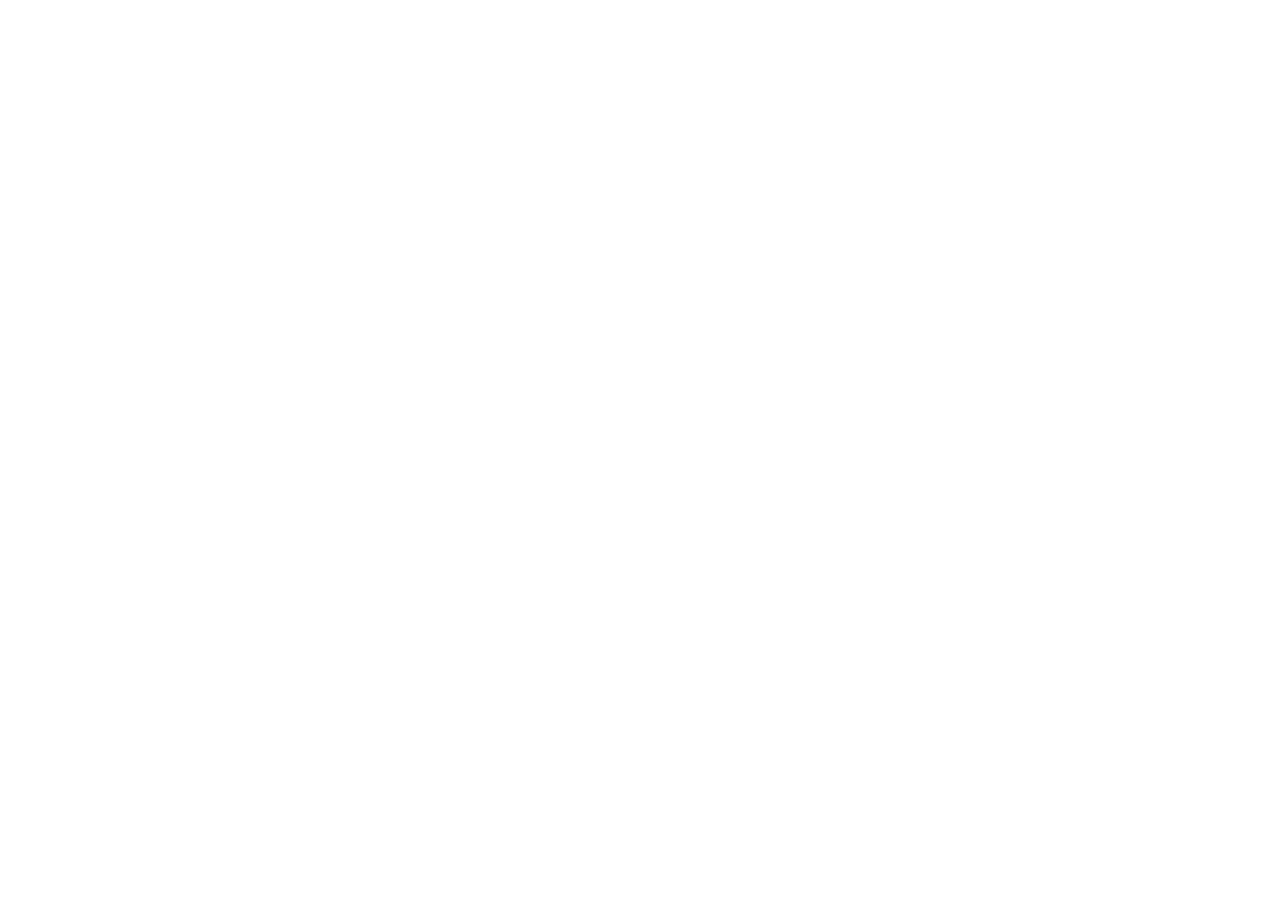
==== index.html @ e74434c1 "Testing the API" ====
<!DOCTYPE html>
<html lang="en">
<head>
    <meta charset="UTF-8">
    <meta name="viewport" content="width=device-width, initial-scale=1.0">
    <title>Document</title>
</head>
<body>
    
    <script src="index.js"></script>
</body>
</html>
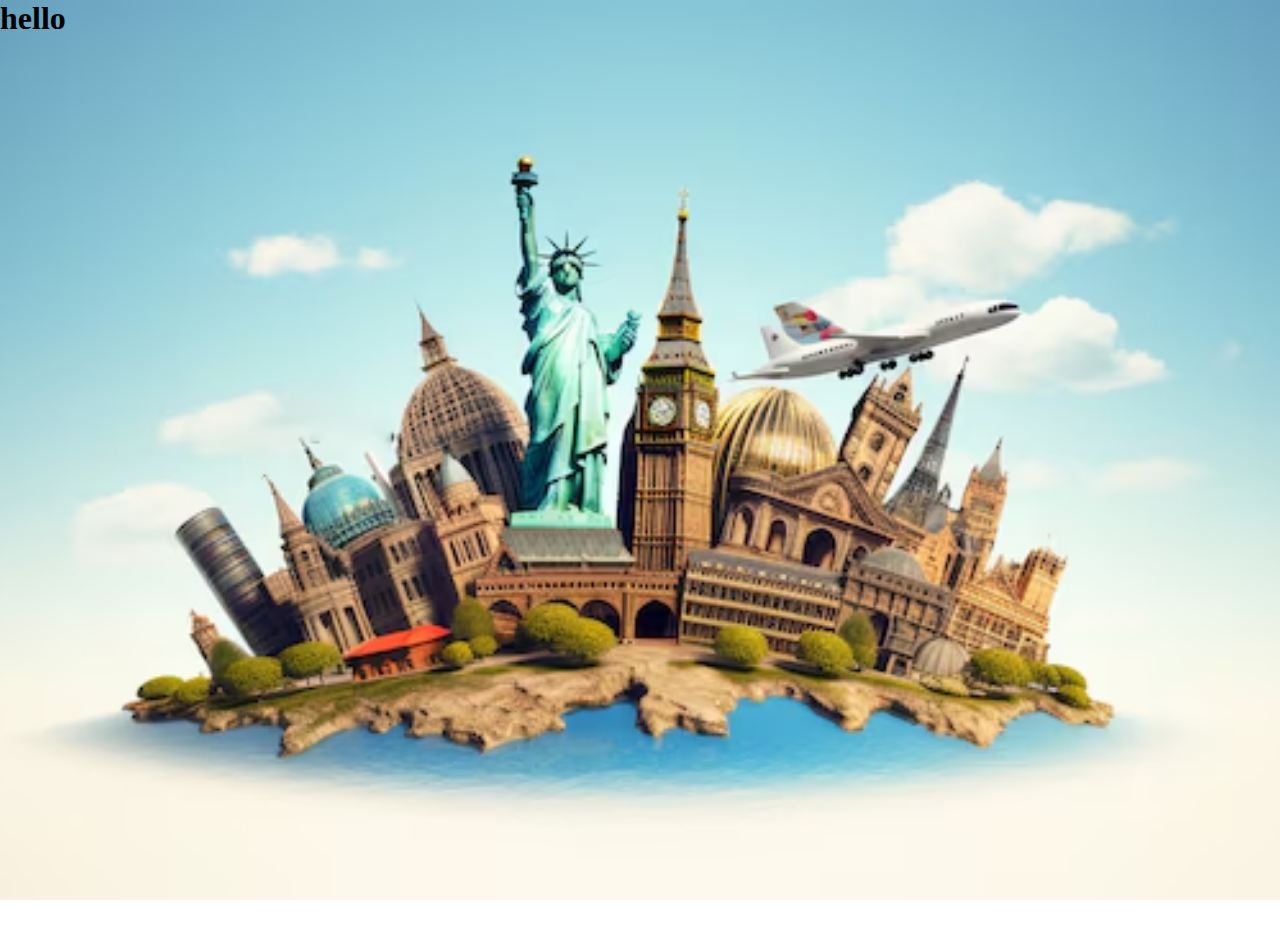
==== commit 08f10423: "Updated the cards" ====
--- a/index.html
+++ b/index.html
@@ -3,10 +3,18 @@
 <head>
     <meta charset="UTF-8">
     <meta name="viewport" content="width=device-width, initial-scale=1.0">
-    <title>Document</title>
+    <title>World Wonder</title>
+    <link rel="stylesheet" href="style.css">
 </head>
 <body>
+    <section class="hero-section">
+        <h1>hello</h1>
+    </section>
     
+    <div class="world-container" id="world-cards">
+
+    </div>
+
     <script src="index.js"></script>
 </body>
 </html>--- a/style.css
+++ b/style.css
@@ -0,0 +1,95 @@
+* {
+    padding: 0;
+    margin: 0;
+    border: 0;
+    box-sizing: border-box;
+}
+
+.hero-section {
+    background-image: url('./assets/world.avif'); 
+    height: 100vh;
+    background-size: cover; 
+    background-position: center; 
+    background-repeat: no-repeat; 
+}
+
+.world-container {
+    display: flex;              
+    flex-direction: row;
+    flex-wrap: wrap;            
+    justify-content: space-around;                    
+    padding: 20px;       
+    gap: 40px;            
+}
+
+.card {
+    display: flex;                
+    flex-direction: column;      
+    justify-content: space-between; 
+    background-color: #ffffff;   
+    border: 1px solid #ddd;     
+    border-radius: 8px;         
+    box-shadow: 0 4px 8px rgba(0, 0, 0, 0.1); 
+    width: 300px;                
+    min-height: 400px;          
+    overflow: hidden;            
+    text-align: center;          
+    transition: transform 0.3s;  
+}
+
+.card:hover {
+    transform: scale(1.05);      
+}
+
+.card h1 {
+    font-size: 18px;             
+    margin: 10px 0;              
+    color: #333;                 
+}
+
+.card img {
+    width: 100%;                 
+    height: 200px;              
+    object-fit: cover;          
+}
+
+.card button {
+    margin: 10px 0;              
+    padding: 10px 20px;           
+    font-size: 16px;             
+    color: #fff;                 
+    background-color: #007BFF;   
+    border: none;                
+    border-radius: 4px;          
+    cursor: pointer;             
+    transition: background-color 0.3s; 
+}
+
+.card button:hover {
+    background-color: #0056b3;   
+}
+
+.icons {
+    display: flex;      
+    flex-direction: row;
+    justify-content: center;         
+    gap: 10px;                    
+    margin: 15px auto; 
+}
+
+.icons a {
+    display: flex;          
+    align-items: center;   
+}
+
+.icon {
+    max-width: 50px;          
+    max-height: 50px;        
+}
+
+.icon:hover {
+    transform: scale(1.1); 
+}
+
+
+
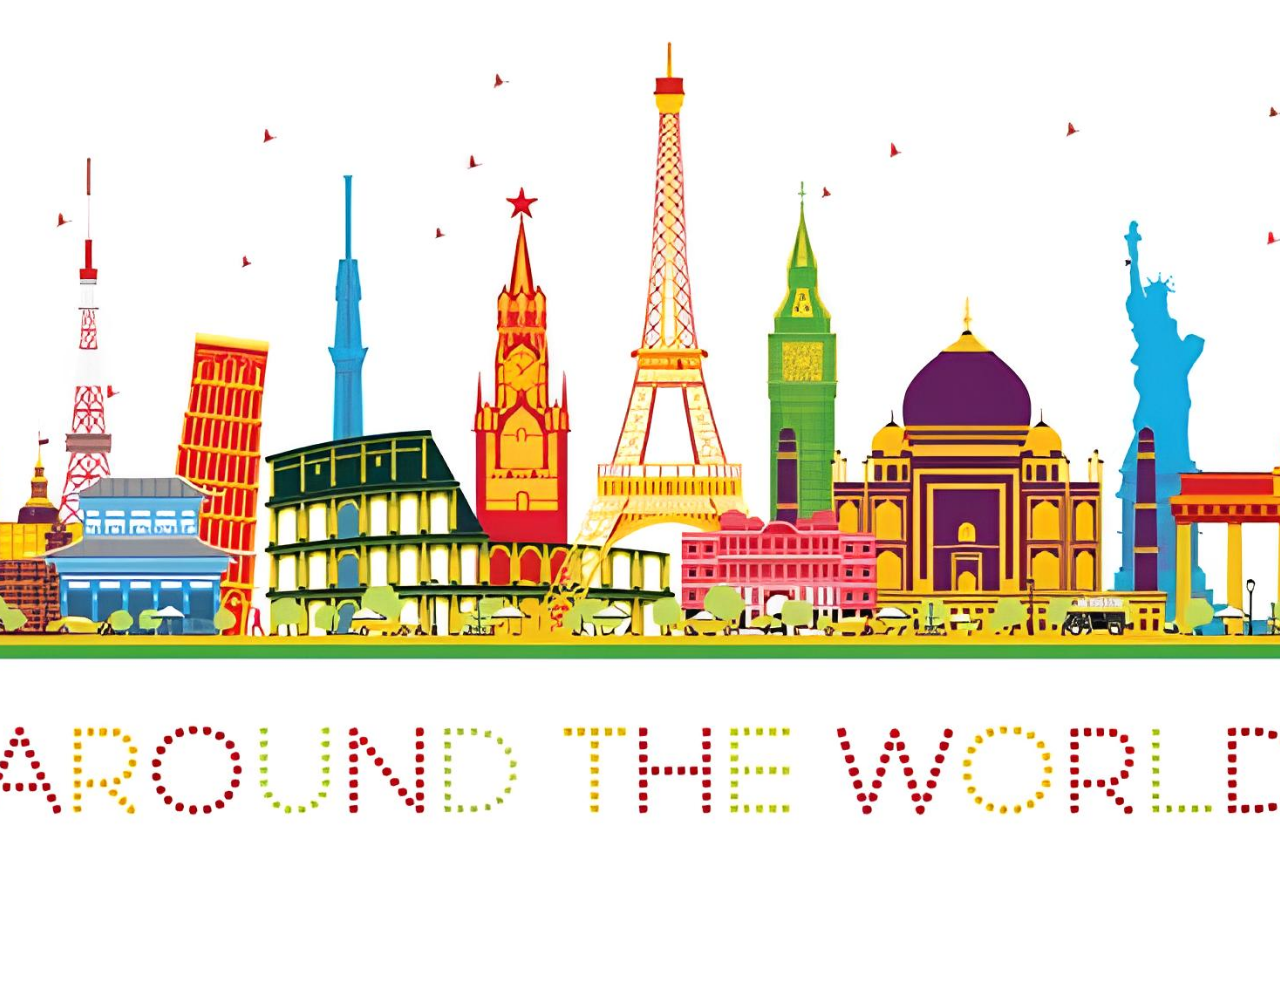
==== commit 277e97e5: "Updating the slideshow" ====
--- a/index.html
+++ b/index.html
@@ -4,11 +4,14 @@
     <meta charset="UTF-8">
     <meta name="viewport" content="width=device-width, initial-scale=1.0">
     <title>World Wonder</title>
-    <link rel="stylesheet" href="style.css">
+    <link rel="preconnect" href="https://fonts.googleapis.com">
+    <link rel="preconnect" href="https://fonts.googleapis.com">
+    <link rel="preconnect" href="https://fonts.gstatic.com" crossorigin>
+    <link href="https://fonts.googleapis.com/css2?family=Cinzel:wght@400..900&display=swap" rel="stylesheet">
+    <link rel="stylesheet" href="./styles/style.css">
 </head>
 <body>
     <section class="hero-section">
-        <h1>hello</h1>
     </section>
     
     <div class="world-container" id="world-cards">
--- a/styles/style.css
+++ b/styles/style.css
@@ -0,0 +1,98 @@
+* {
+    padding: 0;
+    margin: 0;
+    border: 0;
+    box-sizing: border-box;
+    font-family: 'Cinzel', sans-serif; 
+}
+
+
+.hero-section {
+    background-image: url('../assets/travel-concept-around-world-famous-260nw-601116497\ \(1\).jpg'); 
+    height: 100vh;
+    background-size: cover; 
+    background-position: center; 
+    background-repeat: no-repeat; 
+    margin-bottom: 60px;
+}
+
+.world-container {
+    display: flex;              
+    flex-direction: row;
+    flex-wrap: wrap;            
+    justify-content: space-around;                    
+    padding: 20px;       
+    gap: 40px;            
+}
+
+.card {
+    display: flex;                
+    flex-direction: column;      
+    justify-content: space-between; 
+    background-color: #ffffff;   
+    border: 1px solid #ddd;     
+    border-radius: 8px;         
+    box-shadow: 0 4px 8px rgba(0, 0, 0, 0.1); 
+    width: 300px;                
+    min-height: 400px;          
+    overflow: hidden;            
+    text-align: center;          
+    transition: transform 0.3s;  
+}
+
+.card:hover {
+    transform: scale(1.05);      
+}
+
+.card h1 {
+    font-size: 18px;             
+    margin: 10px 0;              
+    color: #333;                 
+}
+
+.card img {
+    width: 100%;                 
+    height: 200px;              
+    object-fit: cover;          
+}
+
+.card button {
+    margin: 10px 0;              
+    padding: 10px 20px;           
+    font-size: 16px;             
+    color: #fff;                 
+    background-color: #007BFF;   
+    border: none;                
+    border-radius: 4px;          
+    cursor: pointer;             
+    transition: background-color 0.3s; 
+}
+
+.card button:hover {
+    background-color: #0056b3;   
+}
+
+.icons {
+    display: flex;      
+    flex-direction: row;
+    justify-content: center;         
+    gap: 10px;                    
+    margin: 15px auto; 
+}
+
+.icons a {
+    display: flex;          
+    align-items: center;   
+}
+
+.icon {
+    max-width: 50px;          
+    max-height: 50px;        
+}
+
+.icon:hover {
+    transform: scale(1.1); 
+}
+
+
+
